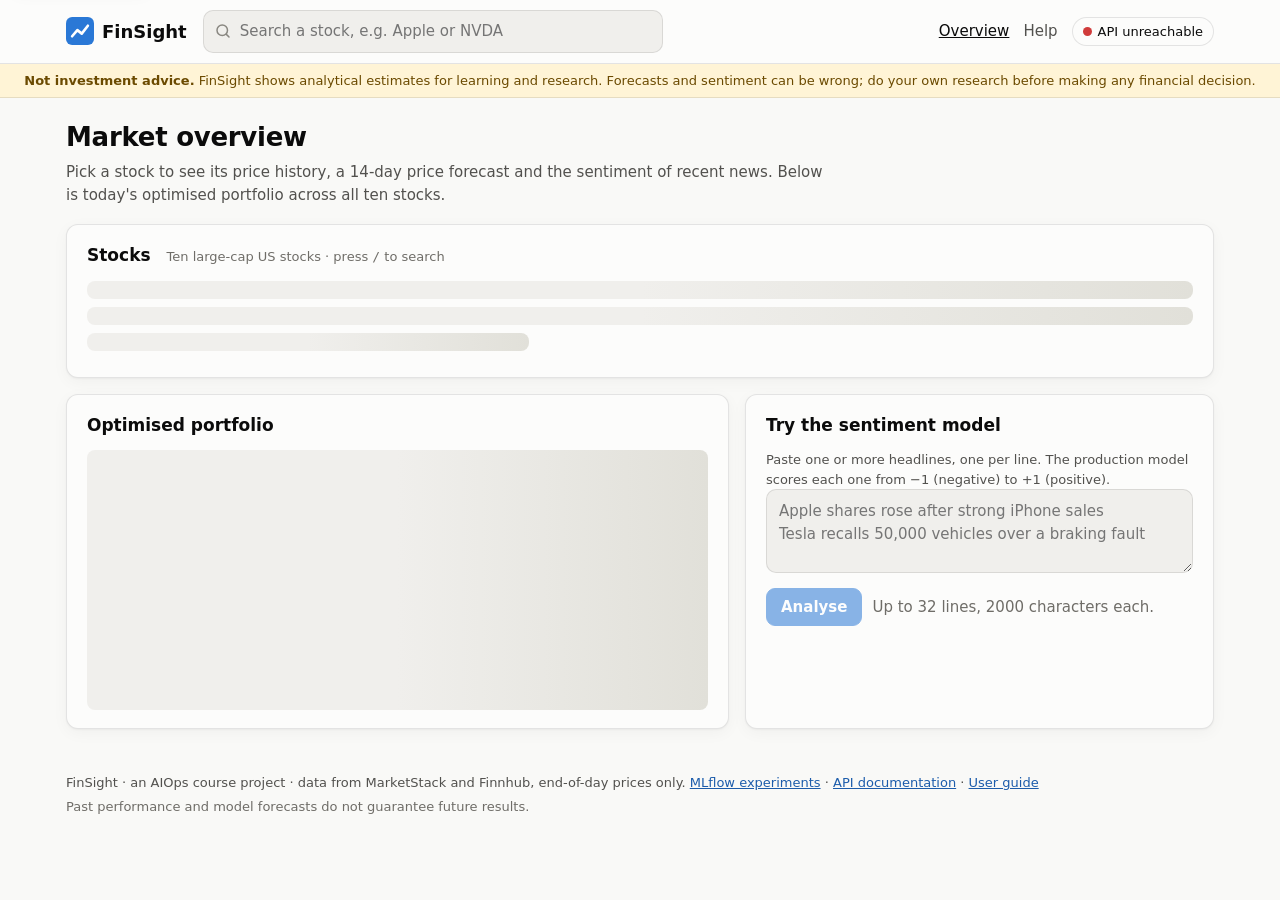
==== frontend/index.html @ ae4ef10f "web portal w/ nginx, /api/stocks, resumable sentiment scoring, single serving image" ====
<!doctype html>
<html lang="en">
<head>
  <meta charset="utf-8">
  <meta name="viewport" content="width=device-width, initial-scale=1">
  <meta name="description" content="FinSight: price forecasts, news sentiment and an optimised portfolio for ten large-cap stocks.">
  <title>FinSight</title>
  <link rel="icon" href="data:image/svg+xml,%3Csvg xmlns='http://www.w3.org/2000/svg' viewBox='0 0 32 32'%3E%3Crect width='32' height='32' rx='7' fill='%232a78d6'/%3E%3Cpath d='M7 22l6-7 5 4 7-9' stroke='white' stroke-width='3' fill='none' stroke-linecap='round' stroke-linejoin='round'/%3E%3C/svg%3E">
  <link rel="stylesheet" href="assets/css/app.css">
  <!-- Runtime configuration (backend URL). Generated by nginx in the container. -->
  <script src="config.js"></script>
  <script src="assets/vendor/chart.umd.min.js"></script>
  <script type="module" src="assets/js/app.js"></script>
</head>
<body>
  <a class="skip-link" href="#main">Skip to content</a>

  <header class="topbar">
    <div class="topbar-inner">
      <a class="brand" href="#/" aria-label="FinSight home">
        <svg viewBox="0 0 32 32" aria-hidden="true"><rect width="32" height="32" rx="7"/><path d="M7 22l6-7 5 4 7-9"/></svg>
        <span>FinSight</span>
      </a>

      <div class="search" role="search">
        <label class="visually-hidden" for="search-input">Search for a stock</label>
        <input id="search-input" type="search" autocomplete="off" spellcheck="false"
               placeholder="Search a stock, e.g. Apple or NVDA"
               role="combobox" aria-autocomplete="list" aria-expanded="false"
               aria-controls="search-results" maxlength="40">
        <ul id="search-results" class="search-results" role="listbox" hidden></ul>
      </div>

      <nav class="topnav" aria-label="Main">
        <a href="#/" data-nav="home">Overview</a>
        <a href="help.html" target="_blank" rel="noopener">Help</a>
        <button id="status-pill" class="status-pill" type="button" aria-haspopup="dialog"
                aria-controls="status-panel" aria-expanded="false" data-state="unknown">
          <span class="dot" aria-hidden="true"></span><span class="label">Checking…</span>
        </button>
      </nav>
    </div>
    <div id="status-panel" class="status-panel" role="dialog" aria-label="System status" hidden></div>
  </header>

  <div class="disclaimer-bar" role="note">
    <strong>Not investment advice.</strong>
    FinSight shows analytical estimates for learning and research. Forecasts and sentiment can be wrong;
    do your own research before making any financial decision.
  </div>

  <main id="main" tabindex="-1">
    <noscript><p class="notice error">FinSight needs JavaScript to show charts. Please enable it and reload.</p></noscript>
    <div id="view" aria-live="polite"></div>
  </main>

  <footer class="footer">
    <p>
      FinSight · an AIOps course project · data from MarketStack and Finnhub, end-of-day prices only.
      <a id="mlflow-link" href="#" target="_blank" rel="noopener">MLflow experiments</a> ·
      <a id="api-docs-link" href="#" target="_blank" rel="noopener">API documentation</a> ·
      <a href="help.html" target="_blank" rel="noopener">User guide</a>
    </p>
    <p class="muted">Past performance and model forecasts do not guarantee future results.</p>
  </footer>
</body>
</html>
---- frontend/assets/css/app.css ----
/* FinSight portal styles. Colours are defined once as tokens (light + dark);
   charts read the same tokens from JavaScript, so both always match. */

:root {
  color-scheme: light;
  --page: #f9f9f7;
  --surface: #fcfcfb;
  --surface-2: #f0efec;
  --ink: #0b0b0b;
  --ink-2: #52514e;
  --muted: #6f6d68;
  --grid: #e1e0d9;
  --axis: #c3c2b7;
  --border: rgba(11, 11, 11, 0.10);
  --accent: #2a78d6;
  --accent-ink: #1c5cab;
  --series-1: #2a78d6;
  --series-2: #eb6834;
  --series-3: #1baf7a;
  --series-4: #eda100;
  --series-5: #e87ba4;
  --series-6: #008300;
  --series-7: #6250d6;
  --series-other: #a8a69f;
  --up: #006300;        /* text: price up / positive */
  --down: #c62f2f;      /* text: price down / negative */
  --up-fill: #0ca30c;   /* marks */
  --down-fill: #d03b3b;
  --warn-bg: #fff4d6;
  --warn-ink: #6b4a00;
  --error-bg: #fde8e8;
  --error-ink: #8a1f1f;
  --ok: #0ca30c;
  --warning: #fab219;
  --critical: #d03b3b;
  --shadow: 0 1px 2px rgba(0, 0, 0, 0.04), 0 4px 16px rgba(0, 0, 0, 0.04);
  --radius: 12px;
  --font: system-ui, -apple-system, "Segoe UI", Roboto, sans-serif;
}

@media (prefers-color-scheme: dark) {
  :root:not([data-theme="light"]) {
    color-scheme: dark;
    --page: #0d0d0d;
    --surface: #1a1a19;
    --surface-2: #242422;
    --ink: #f0efec;
    --ink-2: #c3c2b7;
    --muted: #9a988f;
    --grid: #2c2c2a;
    --axis: #383835;
    --border: rgba(255, 255, 255, 0.10);
    --accent: #3987e5;
    --accent-ink: #86b6ef;
    --series-1: #3987e5;
    --series-2: #d95926;
    --series-3: #199e70;
    --series-4: #c98500;
    --series-5: #d55181;
    --series-6: #008300;
    --series-7: #9085e9;
    --series-other: #6b6a64;
    --up: #2fbf2f;
    --down: #f07a7a;
    --up-fill: #0ca30c;
    --down-fill: #e66767;
    --warn-bg: #3a2e0c;
    --warn-ink: #f5d58a;
    --error-bg: #3b1515;
    --error-ink: #f5b1b1;
    --shadow: none;
  }
}

* { box-sizing: border-box; }
html { -webkit-text-size-adjust: 100%; }
body {
  margin: 0;
  background: var(--page);
  color: var(--ink);
  font: 15px/1.5 var(--font);
}
a { color: var(--accent-ink); }
a:hover { text-decoration-thickness: 2px; }
button, input, textarea { font: inherit; color: inherit; }
:focus-visible { outline: 3px solid var(--accent); outline-offset: 2px; border-radius: 6px; }

.visually-hidden {
  position: absolute !important; width: 1px; height: 1px; overflow: hidden;
  clip: rect(0 0 0 0); white-space: nowrap;
}
.skip-link {
  position: absolute; left: 12px; top: -48px; z-index: 50;
  background: var(--surface); padding: 8px 12px; border-radius: 8px; box-shadow: var(--shadow);
}
.skip-link:focus { top: 12px; }
.muted { color: var(--muted); }
.tabular { font-variant-numeric: tabular-nums; }

/* ------------------------------------------------------------------ header */
.topbar {
  position: sticky; top: 0; z-index: 20;
  background: color-mix(in srgb, var(--surface) 92%, transparent);
  backdrop-filter: blur(8px);
  border-bottom: 1px solid var(--border);
}
.topbar-inner {
  max-width: 1180px; margin: 0 auto; padding: 10px 16px;
  display: flex; align-items: center; gap: 16px;
}
.brand {
  display: flex; align-items: center; gap: 8px;
  font-weight: 700; font-size: 18px; color: var(--ink); text-decoration: none;
}
.brand svg { width: 28px; height: 28px; }
.brand svg rect { fill: var(--accent); }
.brand svg path { stroke: #fff; stroke-width: 3; fill: none; stroke-linecap: round; stroke-linejoin: round; }

.search { position: relative; flex: 1; max-width: 460px; }
.search input {
  width: 100%; padding: 9px 12px 9px 36px;
  border: 1px solid var(--border); border-radius: 10px; background: var(--surface-2);
  background-image: url("data:image/svg+xml,%3Csvg xmlns='http://www.w3.org/2000/svg' viewBox='0 0 24 24' fill='none' stroke='%23898781' stroke-width='2' stroke-linecap='round'%3E%3Ccircle cx='11' cy='11' r='7'/%3E%3Cpath d='M20 20l-3.5-3.5'/%3E%3C/svg%3E");
  background-repeat: no-repeat; background-position: 10px center; background-size: 18px;
}
.search input:focus { background-color: var(--surface); }
.search-results {
  position: absolute; left: 0; right: 0; top: calc(100% + 6px);
  margin: 0; padding: 6px; list-style: none;
  background: var(--surface); border: 1px solid var(--border); border-radius: 10px;
  box-shadow: 0 8px 28px rgba(0, 0, 0, 0.14);
  max-height: 60vh; overflow: auto;
}
.search-results li {
  display: flex; align-items: baseline; gap: 10px;
  padding: 8px 10px; border-radius: 8px; cursor: pointer;
}
.search-results li[aria-selected="true"], .search-results li:hover { background: var(--surface-2); }
.search-results .sym { font-weight: 700; min-width: 56px; }
.search-results .sector { margin-left: auto; color: var(--muted); font-size: 13px; }
.search-results .empty { cursor: default; color: var(--muted); }

.topnav { display: flex; align-items: center; gap: 14px; margin-left: auto; }
.topnav a { color: var(--ink-2); text-decoration: none; font-weight: 500; }
.topnav a:hover, .topnav a[aria-current="page"] { color: var(--ink); text-decoration: underline; }

.status-pill {
  display: inline-flex; align-items: center; gap: 6px;
  padding: 4px 10px; border-radius: 999px; border: 1px solid var(--border);
  background: var(--surface); cursor: pointer; font-size: 13px; white-space: nowrap;
}
.status-pill .dot { width: 9px; height: 9px; border-radius: 50%; background: var(--axis); }
.status-pill[data-state="ok"] .dot { background: var(--ok); }
.status-pill[data-state="degraded"] .dot { background: var(--warning); }
.status-pill[data-state="down"] .dot { background: var(--critical); }
.status-panel {
  position: absolute; right: 16px; top: calc(100% + 6px); width: min(340px, calc(100vw - 32px));
  background: var(--surface); border: 1px solid var(--border); border-radius: 12px;
  box-shadow: 0 8px 28px rgba(0, 0, 0, 0.14); padding: 14px 16px; font-size: 14px;
}
.status-panel h2 { font-size: 15px; margin: 0 0 8px; }
.status-panel ul { list-style: none; margin: 0 0 8px; padding: 0; }
.status-panel li { display: flex; justify-content: space-between; gap: 12px; padding: 3px 0; }
.status-panel .ok { color: var(--up); }
.status-panel .bad { color: var(--down); }

.disclaimer-bar {
  background: var(--warn-bg); color: var(--warn-ink);
  font-size: 13px; padding: 7px 16px; text-align: center;
  border-bottom: 1px solid var(--border);
}

/* ------------------------------------------------------------------ layout */
main { max-width: 1180px; margin: 0 auto; padding: 20px 16px 40px; outline: none; }
.grid { display: grid; gap: 16px; grid-template-columns: repeat(12, 1fr); }
.span-12 { grid-column: span 12; }
.span-8 { grid-column: span 8; }
.span-7 { grid-column: span 7; }
.span-6 { grid-column: span 6; }
.span-5 { grid-column: span 5; }
.span-4 { grid-column: span 4; }
@media (max-width: 900px) {
  .span-8, .span-7, .span-6, .span-5, .span-4 { grid-column: span 12; }
}

.card {
  background: var(--surface); border: 1px solid var(--border); border-radius: var(--radius);
  box-shadow: var(--shadow); padding: 18px 20px; min-width: 0;
}
.card-head { display: flex; flex-wrap: wrap; align-items: baseline; gap: 8px 16px; margin-bottom: 12px; }
.card-head h2 { font-size: 17px; margin: 0; }
.card-head .sub { color: var(--muted); font-size: 13px; }
.card-head .tools { margin-left: auto; display: flex; gap: 8px; align-items: center; flex-wrap: wrap; }
.card p:last-child { margin-bottom: 0; }
.caption { font-size: 13px; color: var(--ink-2); margin: 10px 0 0; }

h1 { font-size: 26px; margin: 0 0 4px; letter-spacing: -0.01em; }
.page-intro { color: var(--ink-2); margin: 0 0 18px; max-width: 760px; }

/* ----------------------------------------------------------- stock tiles */
.stock-tiles { display: grid; gap: 10px; grid-template-columns: repeat(auto-fill, minmax(150px, 1fr)); }
.stock-tile {
  display: block; padding: 12px 14px; border-radius: 10px; text-decoration: none; color: var(--ink);
  background: var(--surface-2); border: 1px solid transparent;
}
.stock-tile:hover { border-color: var(--accent); }
.stock-tile .sym { font-weight: 700; }
.stock-tile .name { display: block; color: var(--ink-2); font-size: 13px; }
.stock-tile .sector { display: block; color: var(--muted); font-size: 12px; margin-top: 2px; }

/* --------------------------------------------------------------- overview */
.overview { display: flex; flex-wrap: wrap; align-items: flex-end; gap: 8px 28px; }
.overview .title h1 { display: flex; align-items: baseline; gap: 10px; flex-wrap: wrap; }
.overview .title .sym-badge {
  font-size: 13px; font-weight: 700; padding: 2px 8px; border-radius: 6px;
  background: var(--surface-2); color: var(--ink-2);
}
.price { font-size: 34px; font-weight: 700; letter-spacing: -0.02em; line-height: 1.1; }
.change { font-size: 17px; font-weight: 600; display: inline-flex; align-items: center; gap: 4px; }
.change.up { color: var(--up); }
.change.down { color: var(--down); }
.change.flat { color: var(--ink-2); }
.change svg { width: 16px; height: 16px; }
.meta { color: var(--muted); font-size: 13px; }

/* ------------------------------------------------------------ segmented */
.segmented { display: inline-flex; padding: 3px; border-radius: 9px; background: var(--surface-2); gap: 2px; }
.segmented button {
  border: 0; background: transparent; padding: 4px 10px; border-radius: 7px; cursor: pointer;
  font-size: 13px; font-weight: 600; color: var(--ink-2);
}
.segmented button[aria-checked="true"] { background: var(--surface); color: var(--ink); box-shadow: 0 1px 2px rgba(0,0,0,.12); }
.segmented button:disabled { cursor: progress; opacity: 0.6; }

/* ----------------------------------------------------------------- charts */
.chart-box { position: relative; height: 300px; }
.chart-box.small { height: 140px; }
.chart-box.pie { height: 260px; }
@media (max-width: 600px) { .chart-box { height: 240px; } }

.legend { display: flex; flex-wrap: wrap; gap: 6px 16px; font-size: 13px; color: var(--ink-2); margin: 0 0 8px; padding: 0; list-style: none; }
.legend .key { display: inline-block; width: 14px; height: 0; border-top: 2px solid; vertical-align: middle; margin-right: 6px; }
.legend .key.dashed { border-top-style: dashed; }
.legend .swatch { display: inline-block; width: 10px; height: 10px; border-radius: 3px; margin-right: 6px; vertical-align: -1px; }

details.data-table { margin-top: 10px; font-size: 13px; }
details.data-table summary { cursor: pointer; color: var(--ink-2); }
.table-wrap { overflow-x: auto; max-height: 280px; margin-top: 8px; }
table { border-collapse: collapse; width: 100%; font-variant-numeric: tabular-nums; }
th, td { text-align: right; padding: 5px 8px; border-bottom: 1px solid var(--grid); white-space: nowrap; }
th:first-child, td:first-child { text-align: left; }
th { color: var(--ink-2); font-weight: 600; position: sticky; top: 0; background: var(--surface); }

/* -------------------------------------------------------------- portfolio */
.stats { display: grid; grid-template-columns: repeat(3, 1fr); gap: 10px; margin: 0 0 14px; }
.stat { background: var(--surface-2); border-radius: 10px; padding: 10px 12px; }
.stat dt { font-size: 12px; color: var(--ink-2); }
.stat dd { margin: 2px 0 0; font-size: 22px; font-weight: 700; }
.pie-row { display: grid; grid-template-columns: minmax(0, 1fr) minmax(0, 1fr); gap: 16px; align-items: center; }
@media (max-width: 600px) { .pie-row { grid-template-columns: 1fr; } .stats { grid-template-columns: 1fr 1fr 1fr; } .stat dd { font-size: 18px; } }
.weights { list-style: none; margin: 0; padding: 0; font-size: 14px; }
.weights li { display: flex; align-items: center; gap: 8px; padding: 4px 0; border-bottom: 1px solid var(--grid); }
.weights li:last-child { border-bottom: 0; }
.weights .w { margin-left: auto; font-weight: 600; font-variant-numeric: tabular-nums; }
.verdict { font-size: 14px; padding: 10px 12px; border-radius: 10px; background: var(--surface-2); margin-top: 14px; }
.verdict strong { color: var(--ink); }

/* -------------------------------------------------------------- sentiment */
.headlines { margin-top: 14px; border-top: 1px solid var(--grid); padding-top: 12px; }
.headlines h3 { font-size: 14px; margin: 0 0 6px; }
.headlines ul { margin: 0 0 10px; padding-left: 18px; font-size: 14px; }
.headlines li { margin: 3px 0; }
.headlines .score { font-variant-numeric: tabular-nums; font-weight: 600; }
.headlines .score.pos { color: var(--up); }
.headlines .score.neg { color: var(--down); }

.analyze textarea {
  width: 100%; min-height: 84px; resize: vertical; padding: 10px 12px;
  border: 1px solid var(--border); border-radius: 10px; background: var(--surface-2);
}
.analyze .row { display: flex; gap: 10px; align-items: center; margin-top: 8px; flex-wrap: wrap; }
.result-list { list-style: none; padding: 0; margin: 12px 0 0; }
.result-list li { padding: 8px 0; border-top: 1px solid var(--grid); font-size: 14px; }
.chip {
  display: inline-flex; align-items: center; gap: 4px; font-size: 12px; font-weight: 700;
  padding: 2px 8px; border-radius: 999px; background: var(--surface-2); color: var(--ink-2);
  text-transform: capitalize;
}
.chip.positive { color: var(--up); }
.chip.negative { color: var(--down); }
.chip.stale { background: var(--warn-bg); color: var(--warn-ink); }

/* ---------------------------------------------------------------- buttons */
.btn {
  display: inline-flex; align-items: center; gap: 6px; border-radius: 9px; padding: 7px 14px;
  border: 1px solid var(--border); background: var(--surface); cursor: pointer; font-weight: 600;
}
.btn.primary { background: var(--accent); border-color: var(--accent); color: #fff; }
.btn:disabled { opacity: 0.55; cursor: not-allowed; }

/* ------------------------------------------------- states: loading / error */
.skeleton {
  border-radius: 8px; min-height: 18px;
  background: linear-gradient(90deg, var(--surface-2) 25%, var(--grid) 50%, var(--surface-2) 75%);
  background-size: 200% 100%; animation: shimmer 1.4s infinite linear;
}
.skeleton.block { height: 260px; }
.skeleton.line { height: 16px; margin: 8px 0; }
.skeleton.line.short { width: 40%; }
@keyframes shimmer { from { background-position: 200% 0; } to { background-position: -200% 0; } }
@media (prefers-reduced-motion: reduce) { .skeleton { animation: none; } }

.notice { border-radius: 10px; padding: 12px 14px; font-size: 14px; }
.notice.error { background: var(--error-bg); color: var(--error-ink); }
.notice.warn { background: var(--warn-bg); color: var(--warn-ink); }
.notice.empty { background: var(--surface-2); color: var(--ink-2); }
.notice .btn { margin-top: 8px; }
.notice code { font-size: 12px; }

.footer { max-width: 1180px; margin: 0 auto; padding: 0 16px 32px; font-size: 13px; color: var(--ink-2); }
.footer p { margin: 4px 0; }

@media (max-width: 720px) {
  .topbar-inner { flex-wrap: wrap; gap: 10px; }
  .search { order: 3; flex-basis: 100%; max-width: none; }
  .topnav { gap: 10px; }
  .price { font-size: 28px; }
  h1 { font-size: 22px; }
  .card { padding: 14px; }
}
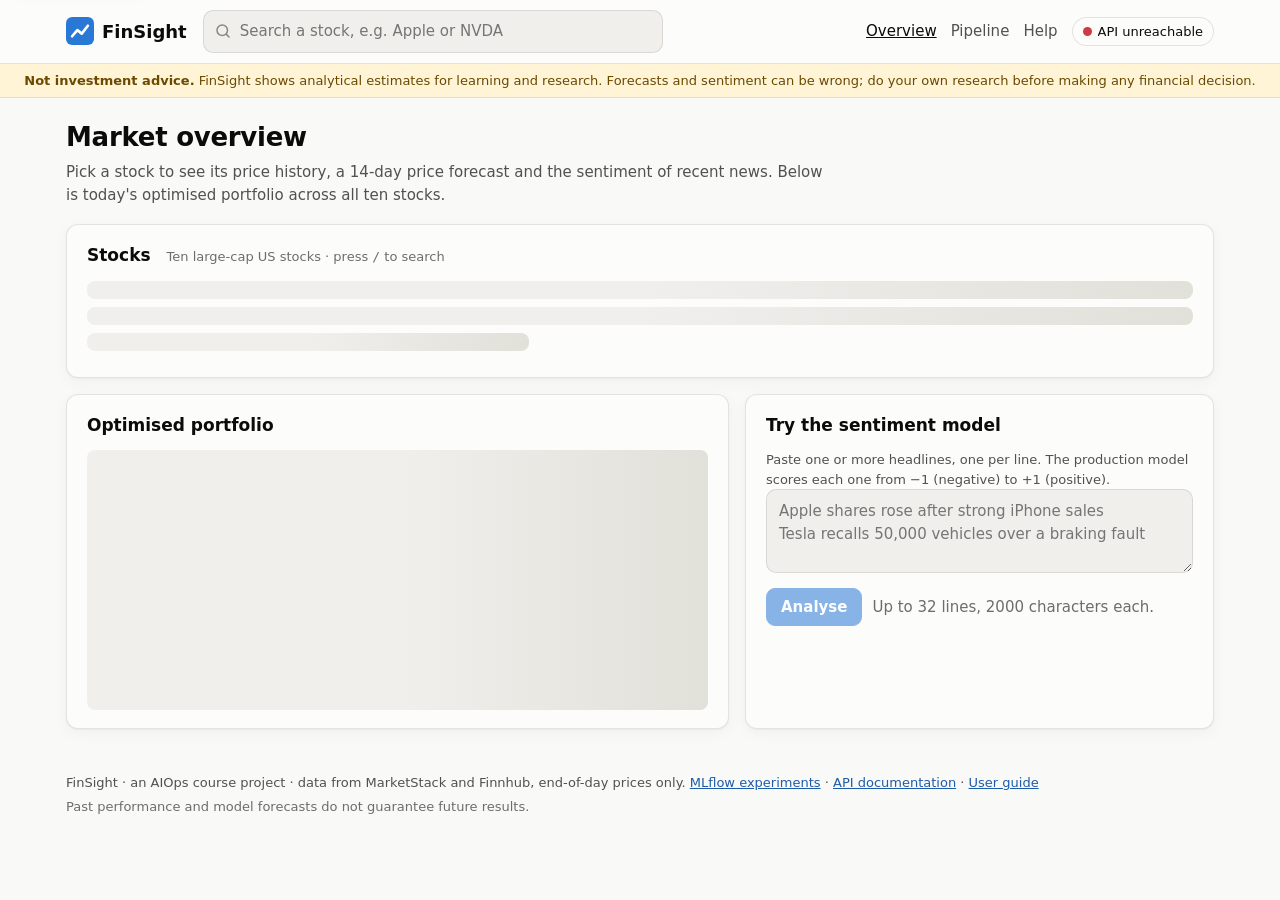
==== commit e04f5450: "scheduler service, pipeline console, self reloading model servers" ====
--- a/frontend/index.html
+++ b/frontend/index.html
@@ -33,6 +33,7 @@
 
       <nav class="topnav" aria-label="Main">
         <a href="#/" data-nav="home">Overview</a>
+        <a href="#/pipeline" data-nav="pipeline">Pipeline</a>
         <a href="help.html" target="_blank" rel="noopener">Help</a>
         <button id="status-pill" class="status-pill" type="button" aria-haspopup="dialog"
                 aria-controls="status-panel" aria-expanded="false" data-state="unknown">
--- a/frontend/assets/css/app.css
+++ b/frontend/assets/css/app.css
@@ -149,7 +149,8 @@
   padding: 4px 10px; border-radius: 999px; border: 1px solid var(--border);
   background: var(--surface); cursor: pointer; font-size: 13px; white-space: nowrap;
 }
-.status-pill .dot { width: 9px; height: 9px; border-radius: 50%; background: var(--axis); }
+.status-pill .label { overflow: hidden; text-overflow: ellipsis; min-width: 0; }
+.status-pill .dot { flex: none;  width: 9px; height: 9px; border-radius: 50%; background: var(--axis); }
 .status-pill[data-state="ok"] .dot { background: var(--ok); }
 .status-pill[data-state="degraded"] .dot { background: var(--warning); }
 .status-pill[data-state="down"] .dot { background: var(--critical); }
@@ -317,13 +318,94 @@
 .notice .btn { margin-top: 8px; }
 .notice code { font-size: 12px; }
 
+/* ------------------------------------------------- pipeline console (Day 7) */
+.small { font-size: 12px; }
+.h3 { font-size: 14px; margin: 14px 0 6px; display: flex; align-items: center; gap: 8px; flex-wrap: wrap; }
+.linklike { border: 0; background: none; padding: 0; color: var(--accent-ink); text-decoration: underline; cursor: pointer; font-family: ui-monospace, monospace; }
+.run-state { display: flex; align-items: center; gap: 8px; flex-wrap: wrap; margin: 0; }
+.ops-links { border-top: 1px solid var(--grid); padding-top: 10px; }
+.notice.confirm { background: var(--surface-2); color: var(--ink); margin-bottom: 12px; }
+.notice.confirm p { margin: 0 0 8px; }
+.notice.confirm .row { display: flex; gap: 8px; }
+.stats.six { grid-template-columns: repeat(6, 1fr); }
+@media (max-width: 900px) { .stats.six { grid-template-columns: repeat(3, 1fr); } }
+@media (max-width: 480px) { .stats.six { grid-template-columns: repeat(2, 1fr); } }
+
+/* Status colours: never colour alone; every status also has a word. */
+.chip.st-success { background: color-mix(in srgb, var(--ok) 16%, transparent); color: var(--up); }
+.chip.st-partial { background: var(--warn-bg); color: var(--warn-ink); }
+.chip.st-failed, .chip.st-interrupted { background: var(--error-bg); color: var(--error-ink); }
+.chip.st-running { background: color-mix(in srgb, var(--accent) 16%, transparent); color: var(--accent-ink); }
+.chip.st-pending, .chip.st-skipped, .chip.st-never { background: var(--surface-2); color: var(--muted); }
+.swatch.st-success { background: var(--ok); }
+.swatch.st-partial { background: var(--warning); }
+.swatch.st-failed { background: var(--critical); }
+.swatch.st-running { background: var(--accent); }
+.swatch.st-never { background: var(--axis); }
+.stale-dot { display: inline-block; width: 10px; height: 10px; border-radius: 50%; background: var(--warning); margin-right: 6px; vertical-align: -1px; }
+
+.dag-wrap { overflow-x: auto; }
+svg.dag { display: block; margin: 0 auto; max-width: 100%; height: auto; }
+/* On narrow screens keep the labels readable and let the diagram scroll sideways. */
+@media (max-width: 720px) { svg.dag { max-width: none; width: 760px; } }
+.dag-edge { fill: none; stroke: var(--axis); stroke-width: 1.5; }
+.dag-arrow { fill: var(--axis); }
+.dag-node { cursor: pointer; outline: none; }
+.dag-node rect { fill: var(--surface-2); stroke: var(--border); stroke-width: 1; }
+.dag-node text { fill: var(--ink); font-size: 12px; font-family: ui-monospace, SFMono-Regular, Menlo, monospace; }
+.dag-node .bar { stroke: none; }
+.dag-node.st-success .bar { fill: var(--ok); }
+.dag-node.st-failed .bar { fill: var(--critical); }
+.dag-node.st-failed rect:first-of-type { fill: var(--error-bg); }
+.dag-node.st-running .bar { fill: var(--accent); }
+.dag-node.st-running rect:first-of-type { stroke: var(--accent); stroke-width: 2; }
+.dag-node.st-never .bar { fill: var(--axis); }
+.dag-node.st-never rect:first-of-type { stroke-dasharray: 4 3; }
+.dag-node .stale { fill: var(--warning); }
+.dag-node:hover rect:first-of-type, .dag-node.selected rect:first-of-type { stroke: var(--accent); stroke-width: 2; }
+.dag-node:focus-visible rect:first-of-type { stroke: var(--accent); stroke-width: 3; }
+.stage-detail { margin-top: 10px; border-top: 1px solid var(--grid); padding-top: 4px; }
+
+.table-wrap.runs { max-height: 460px; }
+.run-table td { vertical-align: top; text-align: left; }
+.run-table th { text-align: left; }
+.run-table tr[data-run] { cursor: pointer; }
+.run-table tr[data-run]:hover td { background: var(--surface-2); }
+.run-table tr[aria-selected="true"] td { background: color-mix(in srgb, var(--accent) 10%, transparent); }
+.run-table td.problem { color: var(--down); white-space: normal; max-width: 180px; }
+
+.run-head { margin: 0 0 8px; display: flex; gap: 6px; flex-wrap: wrap; align-items: baseline; }
+ol.steps { list-style: none; margin: 8px 0 0; padding: 0; }
+.step { padding: 8px 0 8px 18px; border-left: 2px solid var(--grid); margin-left: 5px; position: relative; font-size: 14px; }
+.step-dot { position: absolute; left: -7px; top: 13px; width: 12px; height: 12px; border-radius: 50%; background: var(--axis); border: 2px solid var(--surface); }
+.step.st-success .step-dot { background: var(--ok); }
+.step.st-partial .step-dot { background: var(--warning); }
+.step.st-failed .step-dot { background: var(--critical); }
+.step.st-running .step-dot { background: var(--accent); }
+.step-head { display: flex; flex-wrap: wrap; gap: 4px 8px; align-items: baseline; }
+.step-meta { margin-left: auto; display: inline-flex; gap: 8px; align-items: center; font-variant-numeric: tabular-nums; color: var(--ink-2); font-size: 13px; }
+.step-error { margin-top: 4px; font-size: 13px; color: var(--error-ink); background: var(--error-bg); border-radius: 8px; padding: 6px 8px; overflow-wrap: anywhere; }
+details.log { margin-top: 6px; font-size: 13px; }
+details.log summary { cursor: pointer; color: var(--ink-2); }
+details.log pre {
+  margin: 6px 0 0; padding: 8px 10px; border-radius: 8px; background: var(--surface-2); color: var(--ink);
+  font-size: 12px; line-height: 1.45; max-height: 260px; overflow: auto; white-space: pre-wrap; overflow-wrap: anywhere;
+}
+ul.kv { list-style: none; margin: 0; padding: 0; font-size: 13px; }
+ul.kv li { display: flex; justify-content: space-between; gap: 12px; padding: 3px 0; border-bottom: 1px solid var(--grid); }
+@media (prefers-reduced-motion: no-preference) {
+  .dag-node.st-running rect:first-of-type { animation: pulse 1.6s ease-in-out infinite; }
+  @keyframes pulse { 50% { stroke-opacity: 0.35; } }
+}
+
 .footer { max-width: 1180px; margin: 0 auto; padding: 0 16px 32px; font-size: 13px; color: var(--ink-2); }
 .footer p { margin: 4px 0; }
 
 @media (max-width: 720px) {
   .topbar-inner { flex-wrap: wrap; gap: 10px; }
   .search { order: 3; flex-basis: 100%; max-width: none; }
-  .topnav { gap: 10px; }
+  .topnav { gap: 10px; min-width: 0; }
+  .status-pill { max-width: 44vw; } /* a long "Degraded: ..." label is cut with an ellipsis */
   .price { font-size: 28px; }
   h1 { font-size: 22px; }
   .card { padding: 14px; }
